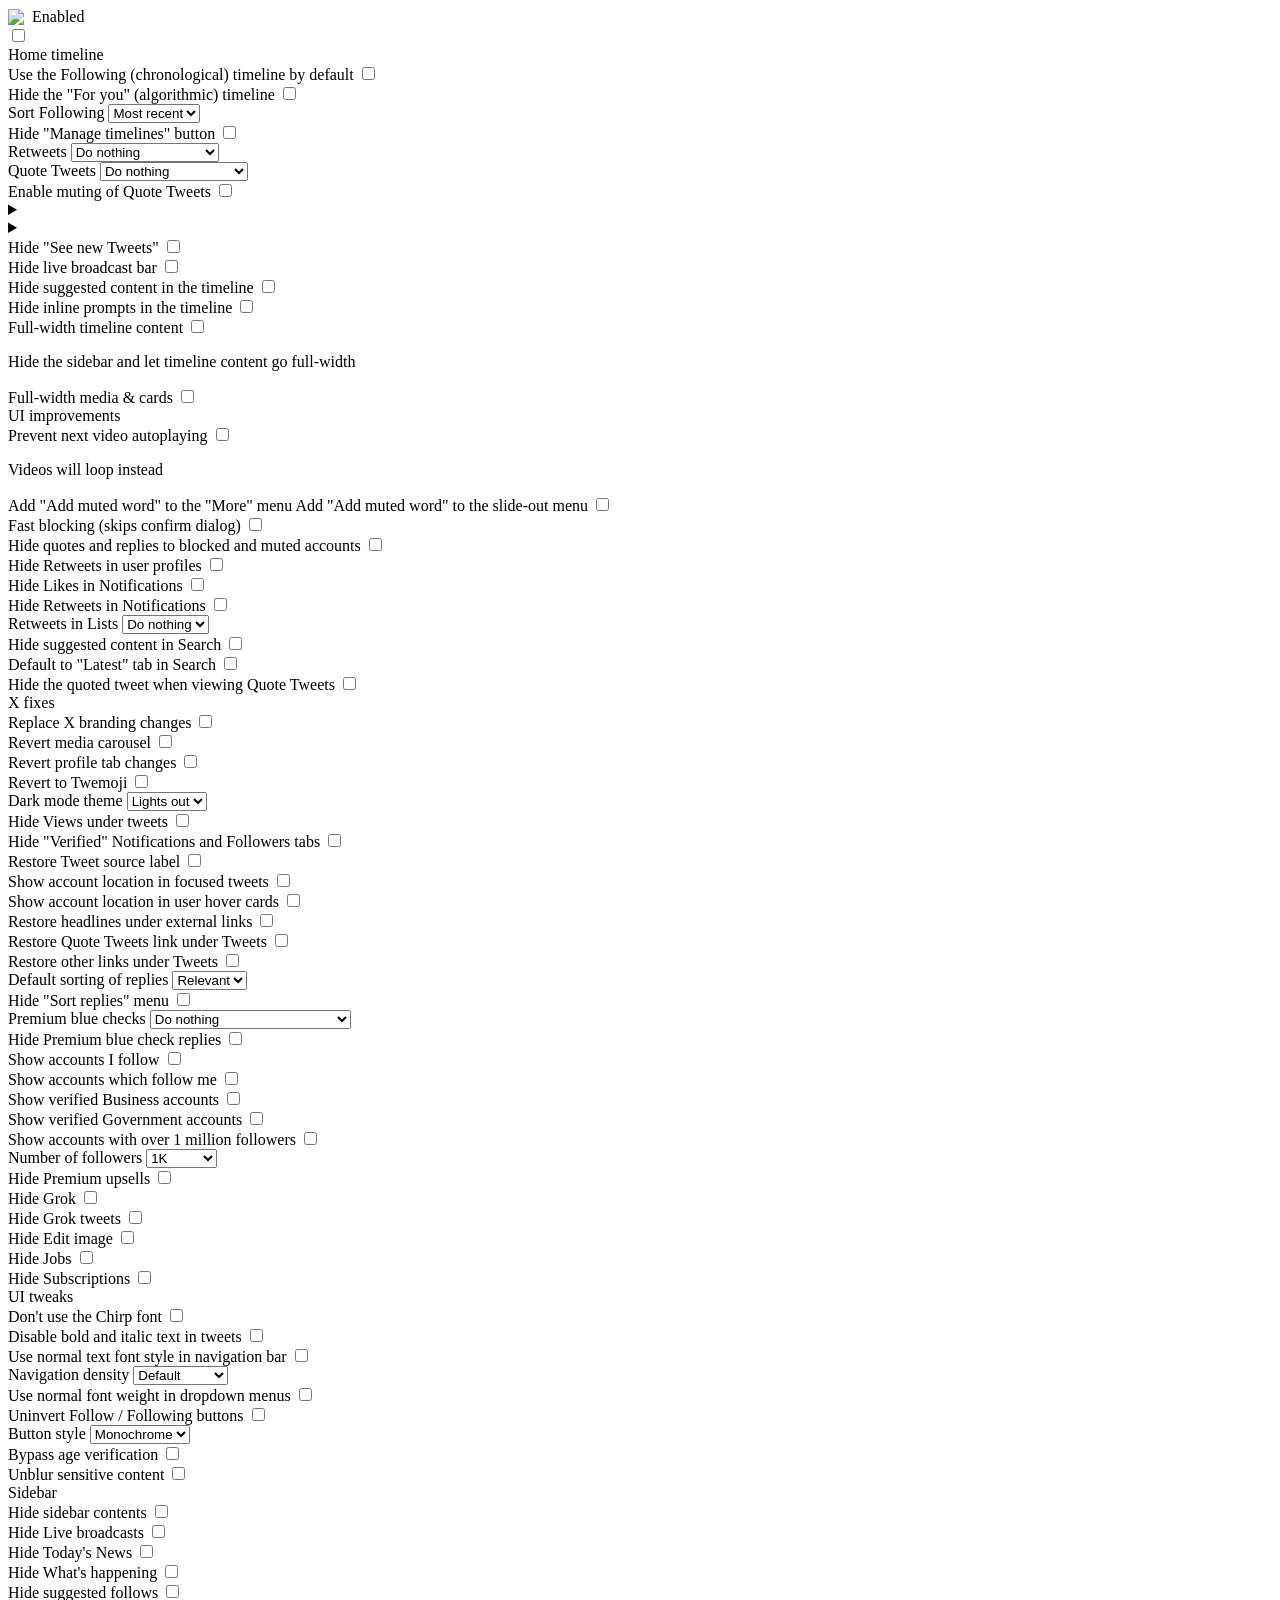
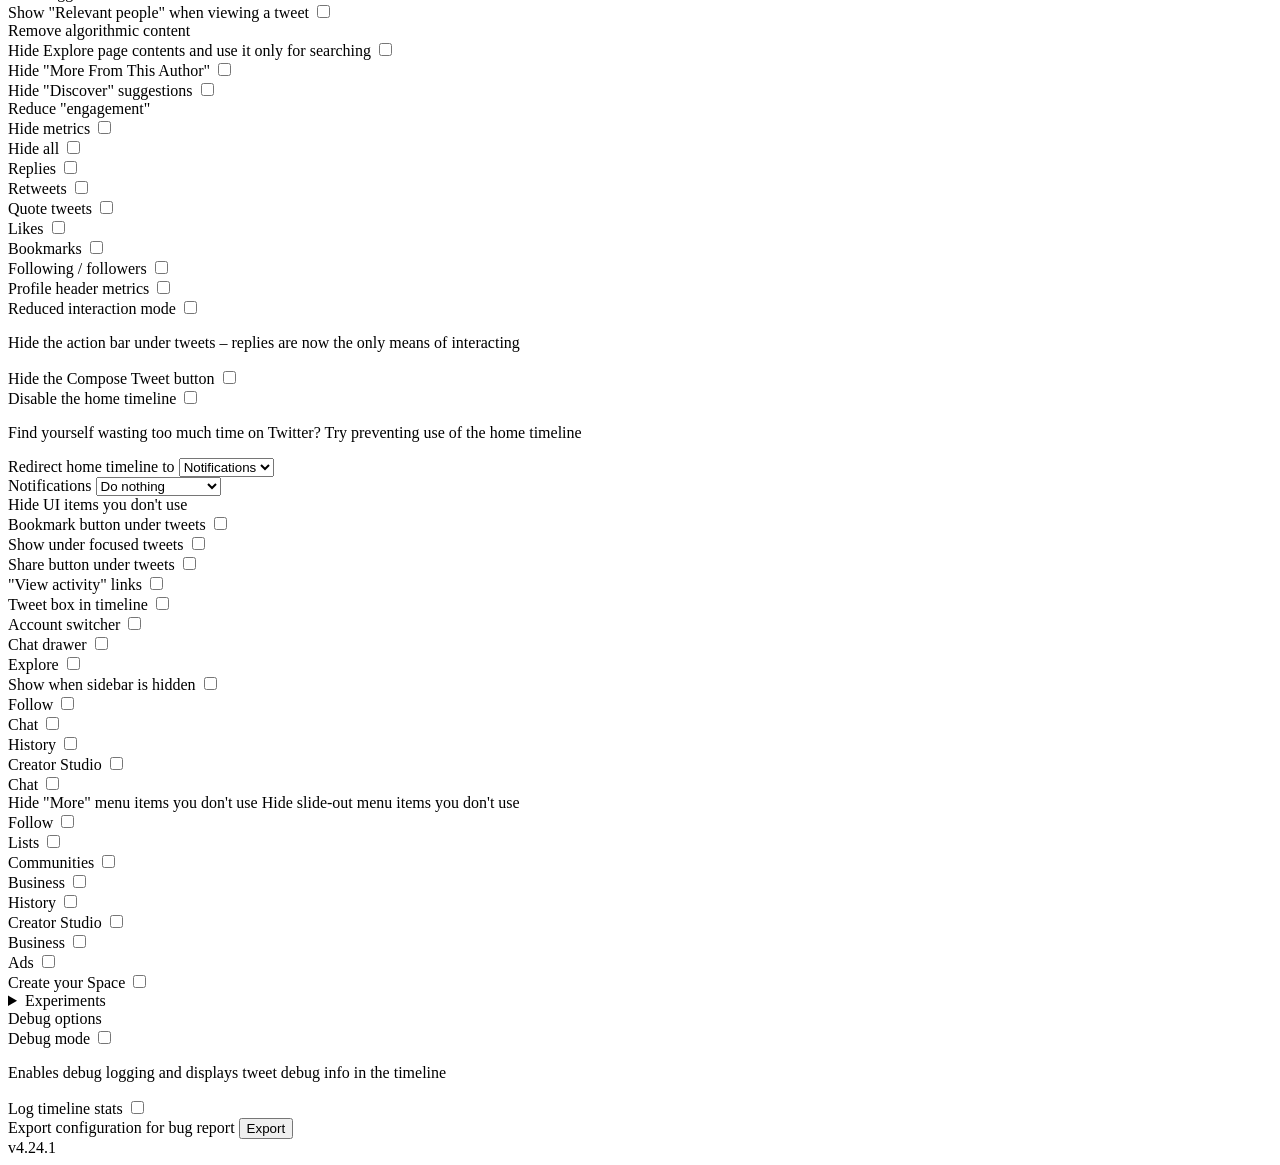
==== xlite-build/app/src/main/assets/cpft/options.html @ 46ffdbb6 "XLite v0.5 full Control Panel WebExtension" ====
<!DOCTYPE html>
<html lang="en">
<head>
  <meta charset="utf-8">
  <meta name="viewport" content="width=device-width, initial-scale=1">
  <title></title>
  <link rel="stylesheet" href="options.css">
</head>
<body>
  <form>
    <section class="group">
      <label class="checkbox" style="align-items: center;">
        <span style="display: flex; align-items: center; gap: .5em;">
          <img src="icons/icon.svg" class="icon">
          <span id="enabled">Enabled</span>
        </span>
        <input type="checkbox" name="enabled">
        <span class="toggle"></span>
      </label>
    </section>
    <section class="group labelled">
      <label id="homeTimelineOptionsLabel">
        Home timeline
      </label>
      <section class="checkbox">
        <label>
          <span id="alwaysUseLatestTweetsLabel">Use the Following (chronological) timeline by default</span>
          <input type="checkbox" name="alwaysUseLatestTweets">
          <span class="toggle"></span>
        </label>
        <section class="checkbox chronological">
          <label>
            <span id="hideForYouTimelineLabel">Hide the "For you" (algorithmic) timeline</span>
            <input type="checkbox" name="hideForYouTimeline">
            <span class="toggle"></span>
          </label>
        </section>
      </section>
      <section class="select">
        <label>
          <span id="sortFollowingLabel">Sort Following</span>
          <select name="sortFollowing">
            <option value="mostRecent">Most recent</option>
            <option value="popular">Popular</option>
            <option value="ignore">Do nothing</option>
          </select>
        </label>
      </section>
      <section class="checkbox">
        <label>
          <span id="hideManageTimelinesLabel">Hide "Manage timelines" button</span>
          <input type="checkbox" name="hideManageTimelines">
          <span class="toggle"></span>
        </label>
      </section>
      <section class="select">
        <label>
          <span id="retweetsLabel">Retweets</span>
          <select name="retweets">
            <option value="ignore">Do nothing</option>
            <option value="hide">Hide</option>
            <option value="separate">Show in separate tab</option>
          </select>
        </label>
      </section>
      <section class="select">
        <label>
          <span id="quoteTweetsLabel">Quote Tweets</span>
          <select name="quoteTweets">
            <option value="ignore">Do nothing</option>
            <option value="hide">Hide</option>
            <option value="separate">Show in separate tab</option>
          </select>
        </label>
      </section>
      <section class="checkbox">
        <label>
          <span id="mutableQuoteTweetsLabel">Enable muting of Quote Tweets</span>
          <input type="checkbox" name="mutableQuoteTweets">
          <span class="toggle"></span>
        </label>
        <details id="hideQuotesFromDetails">
          <summary><span id="hideQuotesFromLabel"></span></summary>
          <div id="hideQuotesFrom"></div>
        </details>
        <details id="mutedQuotesDetails">
          <summary><span id="mutedQuotesLabel"></span></summary>
          <div id="mutedQuotes"></div>
        </details>
      </section>
      <section class="checkbox">
        <label>
          <span id="hideSeeNewTweetsLabel">Hide "See new Tweets"</span>
          <input type="checkbox" name="hideSeeNewTweets">
          <span class="toggle"></span>
        </label>
      </section>
      <section class="checkbox mobile">
        <label>
          <span id="hideLiveBroadcastBarLabel">Hide live broadcast bar</span>
          <input type="checkbox" name="hideLiveBroadcastBar">
          <span class="toggle"></span>
        </label>
      </section>
      <section class="checkbox">
        <label>
          <span id="hideWhoToFollowEtcLabel">Hide suggested content in the timeline</span>
          <input type="checkbox" name="hideWhoToFollowEtc">
          <span class="toggle"></span>
        </label>
      </section>
      <section class="checkbox">
        <label>
          <span id="hideInlinePrompts">Hide inline prompts in the timeline</span>
          <input type="checkbox" name="hideInlinePrompts">
          <span class="toggle"></span>
        </label>
      </section>
      <section class="checkbox desktop">
        <label>
          <span id="fullWidthContentLabel">Full-width timeline content</span>
          <input type="checkbox" name="fullWidthContent">
          <span class="toggle"></span>
        </label>
        <p id="fullWidthContentInfo">
          Hide the sidebar and let timeline content go full-width
        </p>
        <section class="checkbox fullWidthContent">
          <label>
            <span id="fullWidthMediaLabel">Full-width media &amp; cards</span>
            <input type="checkbox" name="fullWidthMedia">
            <span class="toggle"></span>
          </label>
        </section>
      </section>
    </section>

    <section class="group labelled">
      <label id="uiImprovementsOptionsLabel">UI improvements</label>
      <section class="checkbox mobile">
        <label>
          <span id="preventNextVideoAutoplayLabel">Prevent next video autoplaying</span>
          <input type="checkbox" name="preventNextVideoAutoplay">
          <span class="toggle"></span>
        </label>
        <p id="preventNextVideoAutoplayInfo">
          Videos will loop instead
        </p>
      </section>
      <section class="checkbox">
        <label>
          <span id="addAddMutedWordMenuItemLabel_desktop" class="desktop">Add "Add muted word" to the "More" menu</span>
          <span id="addAddMutedWordMenuItemLabel_mobile" class="mobile">Add "Add muted word" to the slide-out menu</span>
          <input type="checkbox" name="addAddMutedWordMenuItem">
          <span class="toggle"></span>
        </label>
      </section>
      <section class="checkbox">
        <label>
          <span id="fastBlockLabel">Fast blocking (skips confirm dialog)</span>
          <input type="checkbox" name="fastBlock">
          <span class="toggle"></span>
        </label>
      </section>
      <section class="checkbox">
        <label>
          <span id="hideUnavailableQuoteTweetsLabel">Hide quotes and replies to blocked and muted accounts</span>
          <input type="checkbox" name="hideUnavailableQuoteTweets">
          <span class="toggle"></span>
        </label>
      </section>
      <section class="checkbox">
        <label>
          <span id="hideProfileRetweetsLabel">Hide Retweets in user profiles</span>
          <input type="checkbox" name="hideProfileRetweets">
          <span class="toggle"></span>
        </label>
      </section>
      <section class="checkbox">
        <label>
          <span id="hideNotificationLikesLabel">Hide Likes in Notifications</span>
          <input type="checkbox" name="hideNotificationLikes">
          <span class="toggle"></span>
        </label>
      </section>
      <section class="checkbox">
        <label>
          <span id="hideNotificationRetweetsLabel">Hide Retweets in Notifications</span>
          <input type="checkbox" name="hideNotificationRetweets">
          <span class="toggle"></span>
        </label>
      </section>
      <section class="select">
        <label>
          <span id="listRetweetsLabel">Retweets in Lists</span>
          <select name="listRetweets">
            <option value="ignore">Do nothing</option>
            <option value="hide">Hide</option>
          </select>
        </label>
      </section>
      <section class="checkbox">
        <label>
          <span id="hideSuggestedContentSearchLabel">Hide suggested content in Search</span>
          <input type="checkbox" name="hideSuggestedContentSearch">
          <span class="toggle"></span>
        </label>
      </section>
      <section class="checkbox">
        <label>
          <span id="defaultToLatestSearchLabel">Default to "Latest" tab in Search</span>
          <input type="checkbox" name="defaultToLatestSearch">
          <span class="toggle"></span>
        </label>
      </section>
      <section class="checkbox">
        <label>
          <span id="tweakQuoteTweetsPageLabel">Hide the quoted tweet when viewing Quote Tweets</span>
          <input type="checkbox" name="tweakQuoteTweetsPage">
          <span class="toggle"></span>
        </label>
      </section>
    </section>

    <section class="group labelled">
      <label id="xFixesLabel">X fixes</label>
      <section class="checkbox">
        <label>
          <span id="replaceLogoLabel">Replace X branding changes</span>
          <input type="checkbox" name="replaceLogo">
          <span class="toggle"></span>
        </label>
      </section>
      <section class="checkbox">
        <label>
          <span id="revertMediaCarouselLabel">Revert media carousel</span>
          <input type="checkbox" name="revertMediaCarousel">
          <span class="toggle"></span>
        </label>
      </section>
      <section class="checkbox">
        <label>
          <span id="revertProfileTabsLabel">Revert profile tab changes</span>
          <input type="checkbox" name="revertProfileTabs">
          <span class="toggle"></span>
        </label>
      </section>
      <section class="checkbox">
        <label>
          <span id="revertTwemojiLabel">Revert to Twemoji</span>
          <input type="checkbox" name="revertTwemoji">
          <span class="toggle"></span>
        </label>
      </section>
      <section class="select">
        <label>
          <span id="darkModeThemeLabel">Dark mode theme</span>
          <select name="darkModeTheme">
            <option value="lightsOut">Lights out</option>
            <option value="dim">Dim</option>
          </select>
        </label>
      </section>
      <section class="checkbox">
        <label>
          <span id="hideViewsLabel">Hide Views under tweets</span>
          <input type="checkbox" name="hideViews">
          <span class="toggle"></span>
        </label>
      </section>
      <section class="checkbox">
        <label>
          <span id="hideVerifiedNotificationsTabLabel">Hide "Verified" Notifications and Followers tabs</span>
          <input type="checkbox" name="hideVerifiedNotificationsTab">
          <span class="toggle"></span>
        </label>
      </section>
      <section class="checkbox">
        <label>
          <span id="restoreTweetSourceLabel">Restore Tweet source label</span>
          <input type="checkbox" name="restoreTweetSource">
          <span class="toggle"></span>
        </label>
      </section>
      <section class="checkbox">
        <label>
          <span id="addFocusedTweetAccountLocationLabel">Show account location in focused tweets</span>
          <input type="checkbox" name="addFocusedTweetAccountLocation">
          <span class="toggle"></span>
        </label>
      </section>
      <section class="checkbox desktop">
        <label>
          <span id="addUserHoverCardAccountLocationLabel">Show account location in user hover cards</span>
          <input type="checkbox" name="addUserHoverCardAccountLocation">
          <span class="toggle"></span>
        </label>
      </section>
      <section class="checkbox">
        <label>
          <span id="restoreLinkHeadlinesLabel">Restore headlines under external links</span>
          <input type="checkbox" name="restoreLinkHeadlines">
          <span class="toggle"></span>
        </label>
      </section>
      <section class="checkbox">
        <label>
          <span id="restoreQuoteTweetsLinkLabel">Restore Quote Tweets link under Tweets</span>
          <input type="checkbox" name="restoreQuoteTweetsLink">
          <span class="toggle"></span>
        </label>
      </section>
      <section class="checkbox">
        <label>
          <span id="restoreOtherInteractionLinksLabel">Restore other links under Tweets</span>
          <input type="checkbox" name="restoreOtherInteractionLinks">
          <span class="toggle"></span>
        </label>
      </section>
      <section class="select">
        <label>
          <span id="sortRepliesLabel">Default sorting of replies</span>
          <select name="sortReplies">
            <option value="relevant">Relevant</option>
            <option value="recent">Recent</option>
            <option value="liked">Likes</option>
          </select>
        </label>
      </section>
      <section class="checkbox">
        <label>
          <span id="hideSortRepliesMenuLabel">Hide "Sort replies" menu</span>
          <input type="checkbox" name="hideSortRepliesMenu">
          <span class="toggle"></span>
        </label>
      </section>
      <section class="select">
        <label>
          <span id="twitterBlueChecksLabel">Premium blue checks</span>
          <select name="twitterBlueChecks">
            <option value="ignore">Do nothing</option>
            <option id="twitterBlueChecksOption_replace" value="replace">Replace with Twitter Blue logo</option>
            <option value="hide">Hide</option>
          </select>
        </label>
      </section>
      <section class="checkbox">
        <label>
          <span id="hideTwitterBlueRepliesLabel">Hide Premium blue check replies</span>
          <input type="checkbox" name="hideTwitterBlueReplies">
          <span class="toggle"></span>
        </label>
        <section class="checkbox hidingTwitterBlueReplies">
          <label>
            <span id="showPremiumReplyFollowingLabel">Show accounts I follow</span>
            <input type="checkbox" name="showPremiumReplyFollowing">
            <span class="toggle"></span>
          </label>
        </section>
        <section class="checkbox hidingTwitterBlueReplies">
          <label>
            <span id="showPremiumReplyFollowedByLabel">Show accounts which follow me</span>
            <input type="checkbox" name="showPremiumReplyFollowedBy">
            <span class="toggle"></span>
          </label>
        </section>
        <section class="checkbox hidingTwitterBlueReplies">
          <label>
            <span id="showPremiumReplyBusinessLabel">Show verified Business accounts</span>
            <input type="checkbox" name="showPremiumReplyBusiness">
            <span class="toggle"></span>
          </label>
        </section>
        <section class="checkbox hidingTwitterBlueReplies">
          <label>
            <span id="showPremiumReplyGovernmentLabel">Show verified Government accounts</span>
            <input type="checkbox" name="showPremiumReplyGovernment">
            <span class="toggle"></span>
          </label>
        </section>
        <section class="checkbox group hidingTwitterBlueReplies">
          <label>
            <span id="showBlueReplyFollowersCountLabel">Show accounts with over 1 million followers</span>
            <input type="checkbox" name="showBlueReplyFollowersCount">
            <span class="toggle"></span>
          </label>
          <section class="select showingBlueReplyFollowersCount">
            <label>
              <span id="showBlueReplyFollowersCountAmountLabel">Number of followers</span>
              <select name="showBlueReplyFollowersCountAmount">
                <option value="1000">1K</option>
                <option value="10000">10K</option>
                <option value="100000">100K</option>
                <option value="1000000">1 million</option>
              </select>
            </label>
          </section>
        </section>
      </section>
      <section class="checkbox">
        <label>
          <span id="hideTwitterBlueUpsellsLabel">Hide Premium upsells</span>
          <input type="checkbox" name="hideTwitterBlueUpsells">
          <span class="toggle"></span>
        </label>
      </section>
      <section class="checkbox">
        <label>
          <span id="hideGrokLabel">Hide Grok</span>
          <input type="checkbox" name="hideGrokNav">
          <span class="toggle"></span>
        </label>
      </section>
      <section class="checkbox">
        <label>
          <span id="hideGrokTweetsLabel">Hide Grok tweets</span>
          <input type="checkbox" name="hideGrokTweets">
          <span class="toggle"></span>
        </label>
      </section>
      <section class="checkbox">
        <label>
          <span id="hideEditImageLabel">Hide Edit image</span>
          <input type="checkbox" name="hideEditImage">
          <span class="toggle"></span>
        </label>
      </section>
      <section class="checkbox">
        <label>
          <span id="hideJobsLabel">Hide Jobs</span>
          <input type="checkbox" name="hideJobsNav">
          <span class="toggle"></span>
        </label>
      </section>
      <section class="checkbox">
        <label>
          <span id="hideSubscriptionsLabel">Hide Subscriptions</span>
          <input type="checkbox" name="hideSubscriptions">
          <span class="toggle"></span>
        </label>
      </section>
    </section>

    <section class="group labelled">
      <label id="uiTweaksOptionsLabel">
        UI tweaks
      </label>
      <section class="checkbox">
        <label>
          <span id="dontUseChirpFontLabel">Don't use the Chirp font</span>
          <input type="checkbox" name="dontUseChirpFont">
          <span class="toggle"></span>
        </label>
      </section>
      <section class="checkbox">
        <label>
          <span id="disableTweetTextFormattingLabel">Disable bold and italic text in tweets</span>
          <input type="checkbox" name="disableTweetTextFormatting">
          <span class="toggle"></span>
        </label>
      </section>
      <section class="checkbox desktop">
        <label>
          <span id="navBaseFontSizeLabel">Use normal text font style in navigation bar</span>
          <input type="checkbox" name="navBaseFontSize">
          <span class="toggle"></span>
        </label>
      </section>
      <section class="select desktop">
        <label>
          <span id="navDensityLabel">Navigation density</span>
          <select name="navDensity">
            <option value="default">Default</option>
            <option value="comfortable">Comfortable</option>
            <option value="compact">Compact</option>
          </select>
        </label>
      </section>
      <section class="checkbox">
        <label>
          <span id="dropdownMenuFontWeightLabel">Use normal font weight in dropdown menus</span>
          <input type="checkbox" name="dropdownMenuFontWeight">
          <span class="toggle"></span>
        </label>
      </section>
      <section class="checkbox">
        <label>
          <span id="uninvertFollowButtonsLabel">Uninvert Follow / Following buttons</span>
          <input type="checkbox" name="uninvertFollowButtons">
          <span class="toggle"></span>
        </label>
        <section class="select uninvertedFollowButtons">
          <label>
            <span id="followButtonStyleLabel">Button style</span>
            <select name="followButtonStyle">
              <option value="monochrome" id="followButtonStyleOption_monochrome">Monochrome</option>
              <option value="themed" id="followButtonStyleOption_themed">Themed</option>
            </select>
          </label>
        </section>
      </section>
      <section class="checkbox">
        <label>
          <span id="bypassAgeVerificationLabel">Bypass age verification</span>
          <input type="checkbox" name="bypassAgeVerification">
          <span class="toggle"></span>
        </label>
      </section>
      <section class="checkbox">
        <label>
          <span id="unblurSensitiveContentLabel">Unblur sensitive content</span>
          <input type="checkbox" name="unblurSensitiveContent">
          <span class="toggle"></span>
        </label>
      </section>
    </section>

    <section class="group labelled desktop">
      <label id="sidebarLabel">Sidebar</label>
      <section class="checkbox desktop">
        <label>
          <span id="hideSidebarContentLabel">Hide sidebar contents</span>
          <input type="checkbox" name="hideSidebarContent">
          <span class="toggle"></span>
        </label>
        <section class="checkbox showingSidebarContent">
          <label>
            <span id="hideLiveBroadcastsLabel">Hide Live broadcasts</span>
            <input type="checkbox" name="hideLiveBroadcasts">
            <span class="toggle"></span>
          </label>
        </section>
        <section class="checkbox showingSidebarContent">
          <label>
            <span id="hideTodaysNewsLabel">Hide Today's News</span>
            <input type="checkbox" name="hideTodaysNews">
            <span class="toggle"></span>
          </label>
        </section>
        <section class="checkbox showingSidebarContent">
          <label>
            <span id="hideWhatsHappeningLabel">Hide What's happening</span>
            <input type="checkbox" name="hideWhatsHappening">
            <span class="toggle"></span>
          </label>
        </section>
        <section class="checkbox showingSidebarContent">
          <label>
            <span id="hideSuggestedFollowsLabel">Hide suggested follows</span>
            <input type="checkbox" name="hideSuggestedFollows">
            <span class="toggle"></span>
          </label>
        </section>
        <section class="checkbox hidingSuggestedFollows">
          <label>
            <span id="showRelevantPeopleLabel">Show "Relevant people" when viewing a tweet</span>
            <input type="checkbox" name="showRelevantPeople">
            <span class="toggle"></span>
          </label>
        </section>
      </section>
    </section>

    <section class="group labelled">
      <label id="reduceAlgorithmicContentOptionsLabel">Remove algorithmic content</label>
      <section class="checkbox">
        <label>
          <span id="hideExplorePageContentsLabel">Hide Explore page contents and use it only for searching</span>
          <input type="checkbox" name="hideExplorePageContents">
          <span class="toggle"></span>
        </label>
      </section>
      <section class="checkbox">
        <label>
          <span id="hideMoreFromThisAuthorLabel">Hide "More From This Author"</span>
          <input type="checkbox" name="hideMoreFromThisAuthor">
          <span class="toggle"></span>
        </label>
      </section>
      <section class="checkbox">
        <label>
          <span id="hideDiscoverSuggestionsLabel">Hide "Discover" suggestions</span>
          <input type="checkbox" name="hideMoreTweets">
          <span class="toggle"></span>
        </label>
      </section>
    </section>

    <section class="group labelled">
      <label id="reduceEngagementOptionsLabel">
        Reduce "engagement"
      </label>
      <section class="checkbox">
        <label>
          <span id="hideMetricsLabel">Hide metrics</span>
          <input type="checkbox" name="hideMetrics">
          <span class="toggle"></span>
        </label>
        <section class="group hidingMetrics">
          <label class="checkbox">
            <span id="hideAllMetricsLabel">Hide all</span>
            <input type="checkbox" name="hideAllMetrics">
            <span class="toggle"></span>
          </label>
          <section class="checkbox">
            <label>
              <span id="hideReplyMetricsLabel">Replies</span>
              <input type="checkbox" name="hideReplyMetrics">
              <span class="toggle"></span>
            </label>
          </section>
          <section class="checkbox">
            <label>
              <span id="hideRetweetMetricsLabel">Retweets</span>
              <input type="checkbox" name="hideRetweetMetrics">
              <span class="toggle"></span>
            </label>
          </section>
          <section class="checkbox">
            <label>
              <span id="hideQuoteTweetMetricsLabel">Quote tweets</span>
              <input type="checkbox" name="hideQuoteTweetMetrics">
              <span class="toggle"></span>
            </label>
          </section>
          <section class="checkbox">
            <label>
              <span id="hideLikeMetricsLabel">Likes</span>
              <input type="checkbox" name="hideLikeMetrics">
              <span class="toggle"></span>
            </label>
          </section>
          <section class="checkbox">
            <label>
              <span id="hideBookmarkMetricsLabel">Bookmarks</span>
              <input type="checkbox" name="hideBookmarkMetrics">
              <span class="toggle"></span>
            </label>
         </section>
          <section class="checkbox">
            <label>
              <span id="hideFollowingMetricsLabel">Following / followers</span>
              <input type="checkbox" name="hideFollowingMetrics">
              <span class="toggle"></span>
            </label>
          </section>
          <section class="checkbox">
            <label>
              <span id="hideProfileHeaderMetricsLabel">Profile header metrics</span>
              <input type="checkbox" name="hideTotalTweetsMetrics">
              <span class="toggle"></span>
            </label>
          </section>
        </section>
      </section>
      <section class="checkbox">
        <label>
          <span id="reducedInteractionModeLabel">Reduced interaction mode</span>
          <input type="checkbox" name="reducedInteractionMode">
          <span class="toggle"></span>
        </label>
        <p id="reducedInteractionModeInfo">
          Hide the action bar under tweets &ndash; replies are now the only means of interacting
        </p>
      </section>
      <section class="checkbox">
        <label>
          <span id="hideComposeTweetLabel">Hide the Compose Tweet button</span>
          <input type="checkbox" name="hideComposeTweet">
          <span class="toggle"></span>
        </label>
      </section>
      <section class="checkbox">
        <label>
          <span id="disableHomeTimelineLabel">Disable the home timeline</span>
          <input type="checkbox" name="disableHomeTimeline">
          <span class="toggle"></span>
        </label>
        <p id="disableHomeTimelineInfo">
          <span>Find yourself wasting too much time on Twitter? Try preventing use of the home timeline</span>
        </p>
        <section class="select disabledHomeTimeline">
          <label>
            <span id="disabledHomeTimelineRedirectLabel">Redirect home timeline to</span>
            <select name="disabledHomeTimelineRedirect">
              <option value="notifications" class="notificationsLabel" id="disabledHomeTimelineRedirectOption_notifications">Notifications</option>
              <option value="messages" id="disabledHomeTimelineRedirectOption_messages">Messages</option>
            </select>
          </label>
        </section>
      </section>
      <section class="select">
        <label>
          <span class="notificationsLabel">Notifications</span>
          <select name="hideNotifications">
            <option value="ignore">Do nothing</option>
            <option value="badges">Hide badges only</option>
            <option value="hide">Hide</option>
          </select>
        </label>
      </section>
    </section>

    <section class="group labelled">
      <label id="hideUnusedUiItemsOptionsLabel">
        Hide UI items you don't use
      </label>
      <section class="checkbox">
        <label>
          <span id="hideBookmarkButtonLabel">Bookmark button under tweets</span>
          <input type="checkbox" name="hideBookmarkButton">
          <span class="toggle"></span>
        </label>
        <section class="checkbox hidingBookmarkButton">
          <label>
            <span id="showBookmarkButtonUnderFocusedTweetsLabel">Show under focused tweets</span>
            <input type="checkbox" name="showBookmarkButtonUnderFocusedTweets">
            <span class="toggle"></span>
          </label>
        </section>
      </section>
      <section class="checkbox">
        <label>
          <span id="hideShareTweetButtonLabel">Share button under tweets</span>
          <input type="checkbox" name="hideShareTweetButton">
          <span class="toggle"></span>
        </label>
      </section>
      <section class="checkbox">
        <label>
          <span id="hideViewActivityLinksLabel">"View activity" links</span>
          <input type="checkbox" name="hideViewActivityLinks">
          <span class="toggle"></span>
        </label>
      </section>
      <section class="checkbox desktop">
        <label>
          <span id="hideTimelineTweetBoxLabel">Tweet box in timeline</span>
          <input type="checkbox" name="hideTimelineTweetBox">
          <span class="toggle"></span>
        </label>
      </section>
      <section class="checkbox desktop">
        <label>
          <span id="hideAccountSwitcherLabel">Account switcher</span>
          <input type="checkbox" name="hideAccountSwitcher">
          <span class="toggle"></span>
        </label>
      </section>
      <section class="checkbox desktop">
        <label>
          <span id="hideMessagesDrawerLabel">Chat drawer</span>
          <input type="checkbox" name="hideMessagesDrawer">
          <span class="toggle"></span>
        </label>
      </section>
      <section class="checkbox desktop">
        <label>
          <span id="hideExploreNavLabel">Explore</span>
          <input type="checkbox" name="hideExploreNav">
          <span class="toggle"></span>
        </label>
        <section class="checkbox hidingExploreNav">
          <label>
            <span id="hideExploreNavWithSidebarLabel">Show when sidebar is hidden</span>
            <input type="checkbox" name="hideExploreNavWithSidebar">
            <span class="toggle"></span>
          </label>
        </section>
      </section>
      <section class="checkbox desktop">
        <label>
          <span class="hideConnectNavLabel">Follow</span>
          <input type="checkbox" name="hideConnectNav">
          <span class="toggle"></span>
        </label>
      </section>
      <section class="checkbox desktop">
        <label>
          <span class="hideChatNavLabel">Chat</span>
          <input type="checkbox" name="hideChatNav">
          <span class="toggle"></span>
        </label>
      </section>
      <section class="checkbox desktop">
        <label>
          <span class="hideHistoryNavLabel">History</span>
          <input type="checkbox" name="hideHistoryNav">
          <span class="toggle"></span>
        </label>
      </section>
      <section class="checkbox desktop">
        <label>
          <span class="hideCreatorStudioNavLabel">Creator Studio</span>
          <input type="checkbox" name="hideCreatorStudioNav">
          <span class="toggle"></span>
        </label>
      </section>
      <section class="checkbox mobile">
        <label>
          <span class="hideChatNavLabel">Chat</span>
          <input type="checkbox" name="hideMessagesBottomNavItem">
          <span class="toggle"></span>
        </label>
      </section>
    </section>
    <section class="group labelled">
      <label>
        <span id="hideMoreSlideOutMenuItemsOptionsLabel_desktop" class="desktop">Hide "More" menu items you don't use</span>
        <span id="hideMoreSlideOutMenuItemsOptionsLabel_mobile" class="mobile">Hide slide-out menu items you don't use</span>
      </label>
      <section class="checkbox mobile">
        <label>
          <span class="hideConnectNavLabel">Follow</span>
          <input type="checkbox" name="hideConnectNav">
          <span class="toggle"></span>
        </label>
      </section>
      <section class="checkbox">
        <label>
          <span class="hideListsNavLabel">Lists</span>
          <input type="checkbox" name="hideListsNav">
          <span class="toggle"></span>
        </label>
      </section>
      <section class="checkbox">
        <label>
          <span class="hideCommunitiesNavLabel">Communities</span>
          <input type="checkbox" name="hideCommunitiesNav">
          <span class="toggle"></span>
        </label>
      </section>
      <section class="checkbox desktop">
        <label>
          <span class="hideBusinessNavLabel">Business</span>
          <input type="checkbox" name="hideBusinessNav">
          <span class="toggle"></span>
        </label>
      </section>
      <section class="checkbox mobile">
        <label>
          <span class="hideHistoryNavLabel">History</span>
          <input type="checkbox" name="hideHistoryNav">
          <span class="toggle"></span>
        </label>
      </section>
      <section class="checkbox mobile">
        <label>
          <span class="hideCreatorStudioNavLabel">Creator Studio</span>
          <input type="checkbox" name="hideCreatorStudioNav">
          <span class="toggle"></span>
        </label>
      </section>
      <section class="checkbox mobile">
        <label>
          <span class="hideBusinessNavLabel">Business</span>
          <input type="checkbox" name="hideBusinessNav">
          <span class="toggle"></span>
        </label>
      </section>
      <section class="checkbox">
        <label>
          <span id="hideAdsNavLabel">Ads</span>
          <input type="checkbox" name="hideAdsNav">
          <span class="toggle"></span>
        </label>
      </section>
      <section class="checkbox desktop">
        <label>
          <span id="hideSpacesNavLabel">Create your Space</span>
          <input type="checkbox" name="hideSpacesNav">
          <span class="toggle"></span>
        </label>
      </section>
    </section>

    <section>
      <details id="experiments">
        <summary id="experimentsOptionsLabel">
          Experiments
        </summary>
        <section class="group">
          <section class="textarea">
            <label id="customCssLabel" for="customCss">Custom CSS</label>
            <textarea id="customCss" rows="8"></textarea>
            <button type="button" id="saveCustomCss" class="saveAndApplyButton">Save and apply</button>
          </section>
        </section>
        <section class="checkbox">
          <label>
            <span id="tweakNewLayoutLabel">Tweak new layout</span>
            <input type="checkbox" name="tweakNewLayout">
            <span class="toggle"></span>
          </label>
          <p id="tweakNewLayoutInfo">
            Experimental - only enable if you have the new layout
          </p>
          <section class="checkbox desktop">
            <label>
              <span id="hideToggleNavigationLabel">Hide Toggle navigation</span>
              <input type="checkbox" name="hideToggleNavigation">
              <span class="toggle"></span>
            </label>
          </section>
        </section>
      </details>
    </section>

    <section class="group labelled debug">
      <label id="debugOptionsLabel">Debug options</label>
      <section class="checkbox">
        <label>
          <span id="debugLabel">Debug mode</span>
          <input type="checkbox" name="debug">
          <span class="toggle"></span>
        </label>
        <p id="debugInfo">Enables debug logging and displays tweet debug info in the timeline</p>
        <section class="checkbox debugging">
          <label>
            <span id="debugLogTimelineStatsLabel">Log timeline stats</span>
            <input type="checkbox" name="debugLogTimelineStats">
            <span class="toggle"></span>
          </label>
        </section>
      </section>
      <section>
        <label class="button">
          <span id="exportConfigLabel">Export configuration for bug report</span>
          <input type="button" value="Export" id="export-config">
        </label>
      </section>
    </section>

    <div id="version">v4.24.1<span id="debugCountdown"></span></div>
  </form>
  <script src="options.js"></script>
</body>
</html>
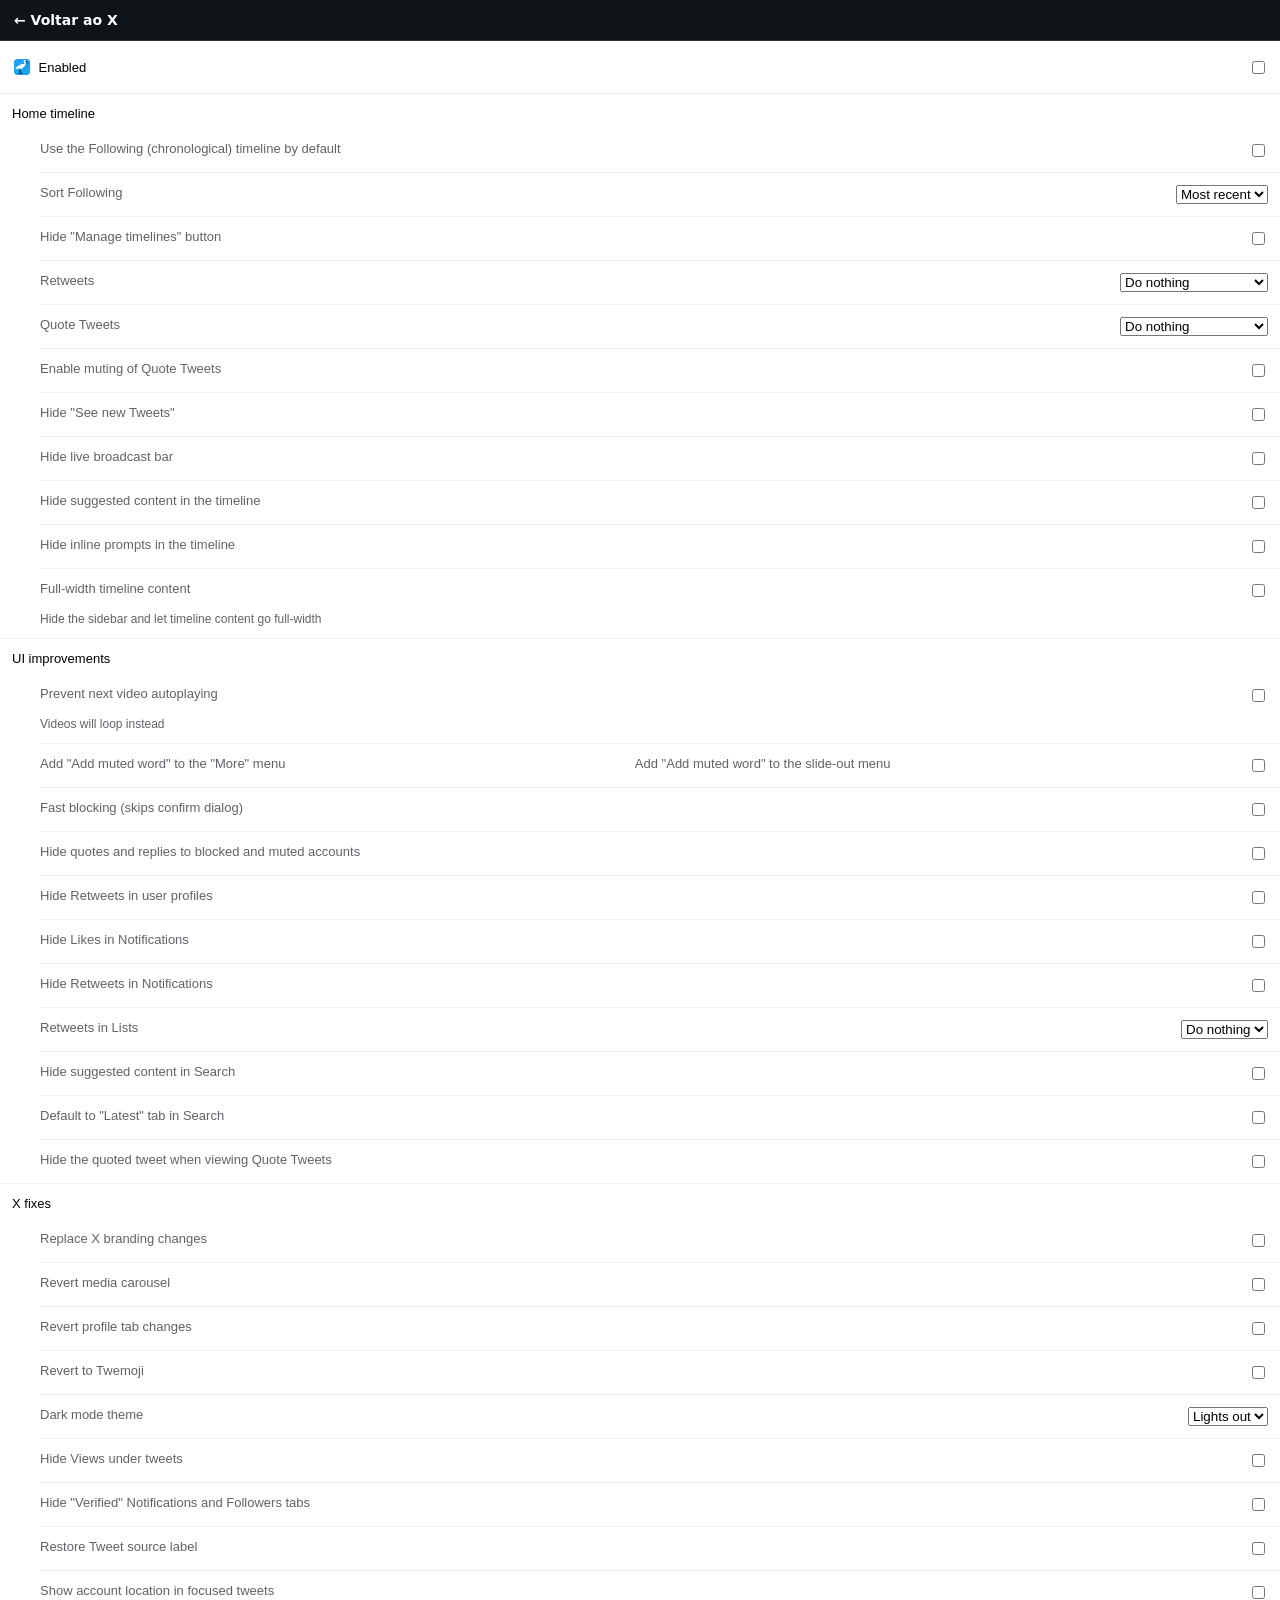
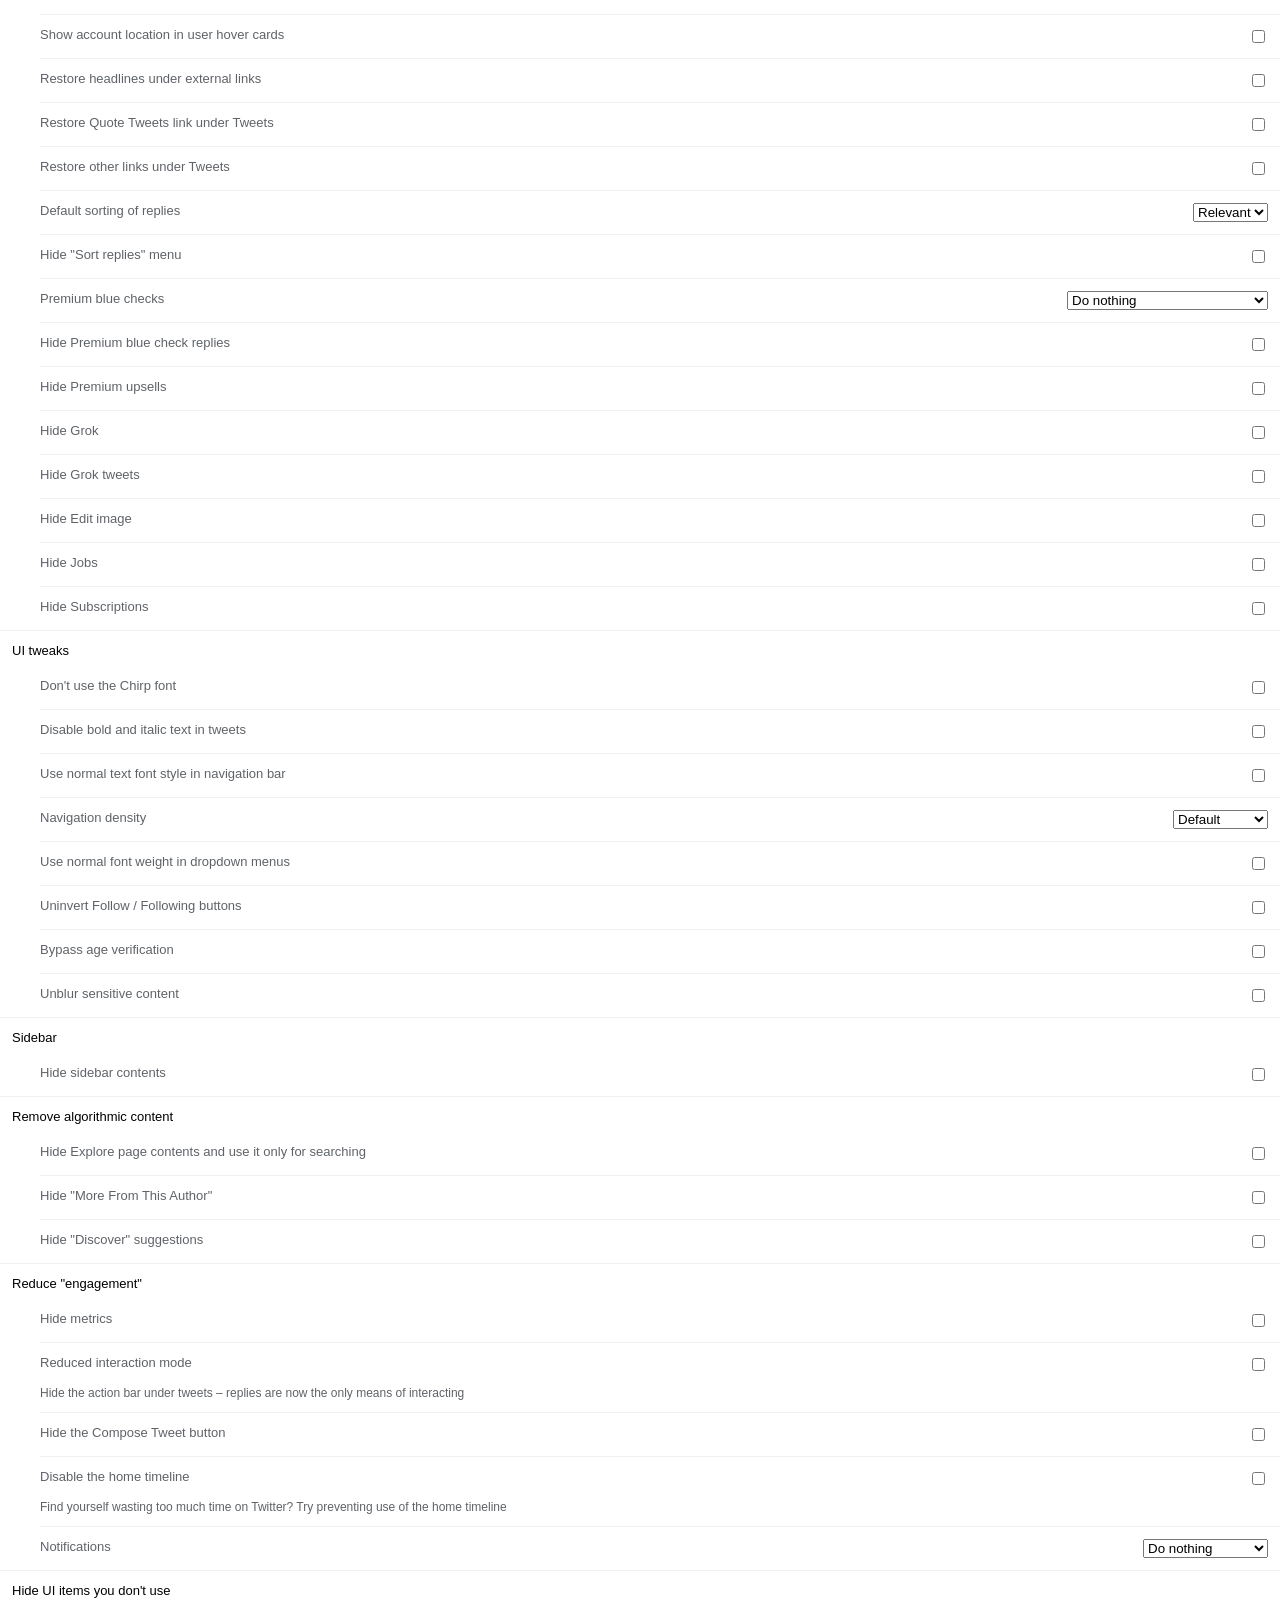
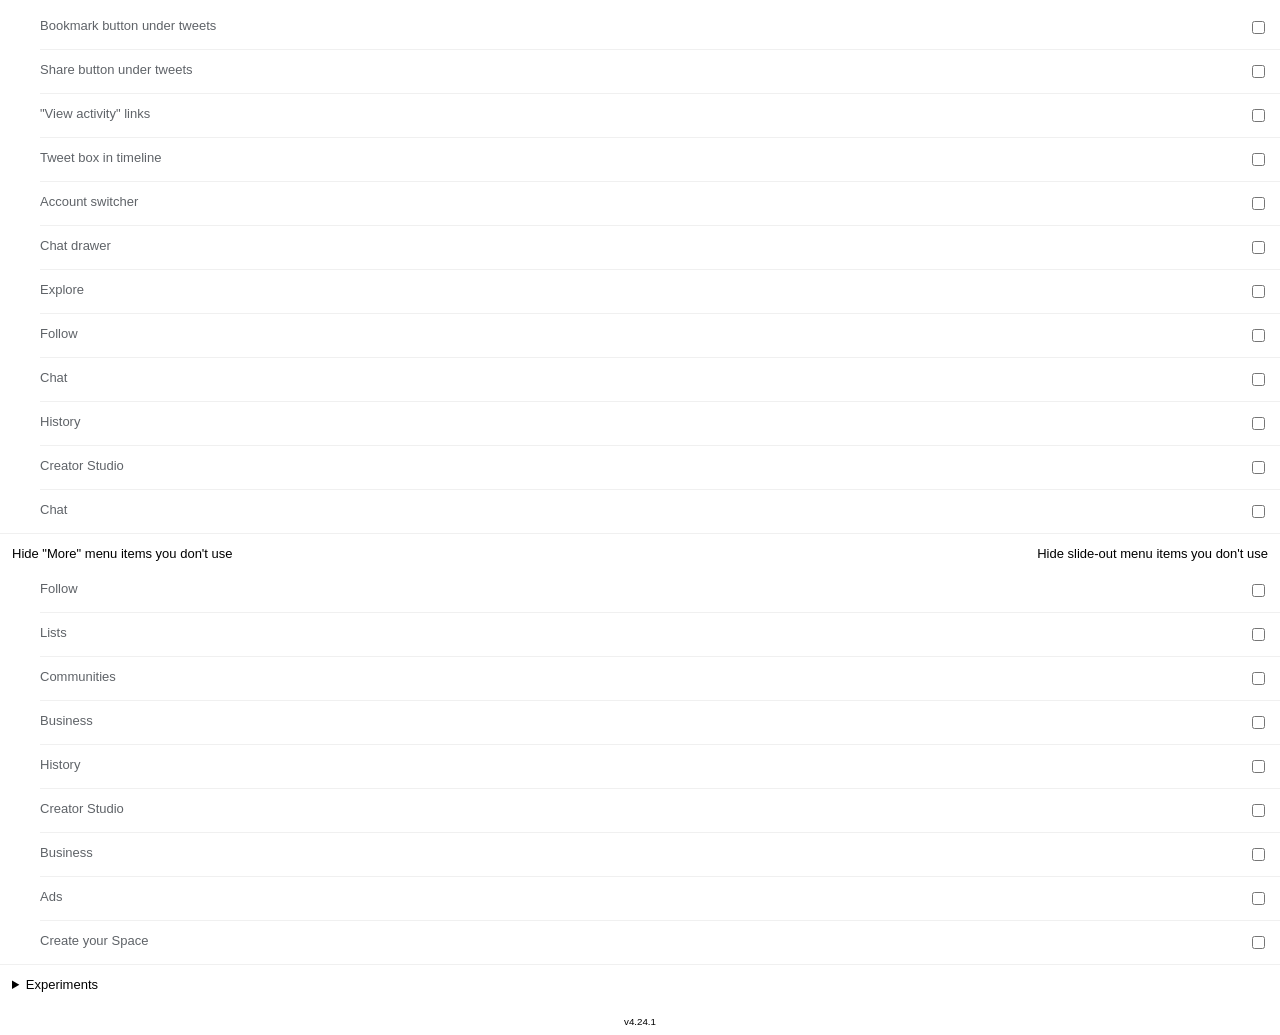
==== commit 267c9ae8: "Add return to X control to Control Panel options" ====
--- a/xlite-build/app/src/main/assets/cpft/options.html
+++ b/xlite-build/app/src/main/assets/cpft/options.html
@@ -7,6 +7,13 @@
   <link rel="stylesheet" href="options.css">
 </head>
 <body>
+  <a id="xlite-back-to-x" href="https://x.com/home" style="
+    position:sticky;top:0;z-index:9999;display:block;
+    margin:0 0 12px 0;padding:12px 14px;
+    background:#0f1419;color:#fff;text-decoration:none;
+    font:600 14px system-ui,sans-serif;border-bottom:1px solid #2f3336;">
+    ← Voltar ao X
+  </a>
   <form>
     <section class="group">
       <label class="checkbox" style="align-items: center;">
--- a/xlite-build/app/src/main/assets/cpft/options.css
+++ b/xlite-build/app/src/main/assets/cpft/options.css
@@ -0,0 +1,512 @@
+:root {
+  color-scheme: light dark;
+}
+
+body {
+  user-select: none;
+  padding: 0;
+  margin: 0;
+  /* XXX These are defaults for Chrome, do something else instead */
+  font-size: 13px;
+  font-family: Roboto, "Segoe UI", Tahoma, sans-serif;
+}
+
+body.browserAction {
+  min-width: 450px;
+}
+body.iOS.browserAction {
+  min-width: 0;
+}
+
+body.mobile .desktop,
+body.desktop .mobile,
+body.hidingNotifications #disabledHomeTimelineRedirectOption_notifications,
+body:not(.chronological) .chronological,
+body:not(.debug) .debug,
+body:not(.debugging) .debugging,
+body:not(.disabledHomeTimeline) .disabledHomeTimeline,
+body:not(.fullWidthContent) .fullWidthContent,
+body:not(.hidingBookmarkButton) .hidingBookmarkButton,
+body:not(.hidingExploreNav) .hidingExploreNav,
+body:not(.hidingMetrics) .hidingMetrics,
+body:not(.hidingQuotesFrom) #hideQuotesFromDetails,
+body:not(.hidingSuggestedFollows) .hidingSuggestedFollows,
+body:not(.hidingTwitterBlueReplies) .hidingTwitterBlueReplies,
+body:not(.iOS.safari) .toggle,
+body:not(.mutingQuotes) #mutedQuotesDetails,
+body:not(.showingBlueReplyFollowersCount) .showingBlueReplyFollowersCount,
+body:not(.showingSidebarContent) .showingSidebarContent,
+body:not(.tweakingNewLayout) .tweakingNewLayout,
+body:not(.uninvertedFollowButtons) .uninvertedFollowButtons {
+  display: none;
+}
+
+.icon {
+  height: 1.25rem;
+}
+
+body.macOS.safari .icon {
+  display: none;
+}
+
+body.iOS.safari .icon {
+  height: 1.75rem;
+}
+
+body.disabled .icon {
+  filter: grayscale(100%);
+}
+
+body.disabled form > section ~ section {
+  visibility: hidden;
+}
+
+body.disabled:not(.safari) form > section {
+  border-bottom: 1px solid var(--border-color);
+}
+
+label:not([for]) {
+  display: flex;
+  justify-content: space-between;
+  align-items: flex-start;
+  padding: 4px 12px;
+  margin: 8px 0;
+  cursor: pointer;
+}
+
+label.button button {
+  margin-left: 12px;
+}
+
+summary {
+  padding-left: 12px;
+  padding-top: 4px;
+  padding-bottom: 4px;
+  margin-top: 8px;
+  margin-bottom: 8px;
+  cursor: pointer;
+}
+
+input[type=checkbox],
+select {
+  cursor: pointer;
+}
+
+input[type=checkbox] {
+  margin-left: 12px;
+  flex-shrink: 0;
+}
+
+section.group > label:not(.checkbox) {
+  cursor: default;
+}
+
+section:not(:first-of-type) {
+  border-top: 1px solid #f0f0f0;
+}
+
+section.group > section {
+  margin-left: 40px;
+}
+
+section.group > label {
+  margin-bottom: 12px;
+}
+
+section.group > section > * {
+  color: rgb(95, 99, 104);
+  padding-left: 0;
+}
+
+section.group > p {
+  margin: 0 0 12px 40px;
+  font-size: 12px;
+}
+
+section.group > section > p {
+  margin: 0 60px 12px 0;
+  font-size: 12px;
+}
+
+section.textarea {
+  display: flex;
+  justify-content: space-between;
+  padding: 4px 12px 4px 0;
+  margin: 8px 0;
+  flex-direction: column;
+  align-items: stretch;
+  gap: 12px;
+}
+
+section.textarea button {
+  text-align: center;
+}
+
+textarea {
+  resize: vertical;
+}
+/* Prevent zooming */
+body.iOS.safari textarea {
+  font-size: 16px;
+}
+
+#mutedQuotes p {
+  white-space: pre-line;
+}
+
+#version {
+  text-align: center;
+  font-size: 75%;
+  margin-top: 12px;
+  margin-bottom: 8px;
+}
+body.disabled #version {
+  display: none;
+}
+
+/* Firefox overrides */
+@-moz-document url-prefix() {
+  body {
+    font-family: inherit;
+    font-size: 15px;
+  }
+  body.browserAction {
+    min-width: auto;
+    max-width: 450px;
+  }
+  section:not(:first-of-type) {
+    border-color: #d7d7db;
+  }
+  section.group > p,
+  section.group > section > * {
+    color: rgb(91, 91, 102);
+  }
+  section.group > p,
+  section.group > section > p {
+    font-size: 14px;
+  }
+}
+
+/* Edge overrides */
+body.edge {
+  font-family: "system-ui", sans-serif;
+  font-size: 14px;
+}
+body.edge section:not(:first-of-type) {
+  border-color: #B6B6B6;
+}
+body.edge section.group > label {
+  font-weight: 600;
+}
+body.edge section.group > p,
+body.edge section.group > section > * {
+  color: #767676;
+}
+
+/* Safari overrides */
+body.safari {
+  font-family: system-ui;
+  -webkit-user-select: none;
+}
+
+/* Safari overrides (macOS) */
+body.macOS.safari form {
+  padding: 4px 0;
+}
+/* Space option groups */
+body.macOS.safari form > section:not(:first-of-type) {
+  margin-top: 20px;
+}
+/* Add colons to option group labels */
+body.macOS.safari form > section.group > label:not(.checkbox)::after {
+  content: ":";
+}
+body.macOS.safari form > section.group > label {
+  margin-bottom: 0;
+}
+/* Indent options to align with the toggle all checkbox if there is one */
+body.macOS.safari section.group > section {
+  margin-left: 32px;
+}
+/* Align option group help text with options */
+body.macOS.safari form > section.group > p {
+  margin: 12px 12px 12px 32px;
+}
+/* Don't display dividing lines between option groups or options */
+body.macOS.safari section {
+  border-top: none;
+}
+/* Indent nested options to align with checkbox labels */
+body.macOS.safari section.group > section > section {
+  margin-left: 8px;
+}
+/* Put controls next to their labels... */
+body.macOS.safari label {
+  justify-content: start;
+  align-items: center;
+  padding-top: 0;
+  padding-bottom: 0;
+}
+/* ...except for muted quotes' Unmute button */
+body.macOS.safari label.mutedQuote {
+  justify-content: space-between;
+}
+/* Put checkboxes before their labels */
+body.macOS.safari section.checkbox > label,
+body.macOS.safari label.checkbox {
+  flex-direction: row-reverse;
+}
+body.macOS.safari input[type=checkbox] {
+  margin-left: 0;
+  margin-right: 6px;
+}
+/* Put a period between labels and their buttons. */
+body.macOS.safari label.button :is(div, span) {
+  margin-right: 6px
+}
+body.macOS.safari label.button span::after {
+  content: ".";
+}
+/* Add colons to dropdown labels */
+body.macOS.safari section.select label {
+  display: block;
+}
+body.macOS.safari section.select span::after {
+  content: ": ";
+  display: inline-block
+}
+/* Align help text with checkbox labels */
+body.macOS.safari section.checkbox > p {
+  margin-left: 20px;
+  margin-right: 12px;
+}
+body.macOS.safari p {
+  color: rgb(123, 123, 123) !important;
+}
+body.macOS.safari section.group > section > * {
+  color: inherit;
+}
+
+/* Safari overrides (iOS) */
+body.iOS.safari {
+  background-color: rgb(240, 240, 245);
+  padding: 18px;
+  font-size: inherit;
+}
+body.iOS.safari label {
+  /* Prevent flash when labels are tapped */
+  -webkit-tap-highlight-color: transparent;
+  padding-left: 0;
+  padding-right: 18px;
+}
+/* Option groups should contain their options in a rounded box */
+body.iOS.safari form > section {
+  background-color: white;
+  border-radius: 10px;
+  padding-left: 18px;
+  padding-bottom: 1px;
+  padding-top: 1px;
+  border-top: none !important;
+}
+body.iOS.safari form > section:not(:first-of-type) {
+  margin-top: 34px;
+}
+/* All options should have a dividing line */
+body.iOS.safari section.group section {
+  border-top: 1px solid rgb(236, 236, 237);
+}
+/* Options should not be indented by default */
+body.iOS.safari section.group > section {
+  margin-left: 0;
+}
+/* Groups which have a toggle for all their options should indent their options */
+body.iOS.safari section.group > label.checkbox ~ section,
+/* Nested groups should indent their options */
+body.iOS.safari section.group > section.group > section {
+  margin-left: 18px;
+}
+/* Labelled option groups should display their label above the box */
+body.iOS.safari form > section.labelled {
+  position: relative;
+  margin-top: 46px;
+}
+body.iOS.safari form > section:first-child.labelled {
+  margin-top: 12px;
+}
+body.iOS.safari form > section.labelled > label {
+  position: absolute;
+  top: -32px;
+  text-transform: uppercase;
+  font-size: 75%;
+  color: rgb(133, 133, 135);
+}
+body.iOS.safari form > section.labelled > label + section,
+body.iOS.safari form > section.labelled > label + section.desktop + section {
+  border-top: none;
+}
+body.iOS.safari form > section.labelled > label + p {
+  margin-top: 12px;
+  margin-left: 0;
+}
+/* A checkbox options with nested options should indent their names */
+body.iOS.safari section.checkbox > section:not(.group) > label {
+  padding-left: 18px
+}
+/* A checkbox option with nested group should indent it */
+body.iOS.safari section.checkbox > section.group {
+  margin-left: 18px
+}
+body.iOS.safari summary {
+  padding-left: 0;
+}
+body.iOS.safari p {
+  font-size: inherit !important;
+  color: rgb(95, 99, 104) !important;
+  margin-right: 18px;
+}
+body.iOS.safari section.group > section > * {
+  color: inherit;
+}
+
+/* iOS-style toggles */
+body.iOS.safari .checkbox input[type="checkbox"] {
+  position: absolute;
+  overflow: hidden;
+  clip: rect(0 0 0 0);
+  height: 1px;
+  width: 1px;
+  margin: -1px;
+  padding: 0;
+  border: 0;
+}
+body.iOS.safari .checkbox .toggle {
+  position: relative;
+  display: inline-block;
+  min-width: 46px;
+  height: 26px;
+  background-color: #e6e6e6;
+  border-radius: 23px;
+  vertical-align: text-bottom;
+  transition: all 0.3s linear;
+  margin-left: 8px;
+}
+body.iOS.safari .checkbox .toggle::before {
+  content: "";
+  position: absolute;
+  left: 0;
+  width: 42px;
+  height: 22px;
+  background-color: #fff;
+  border-radius: 11px;
+  transform: translate3d(2px, 2px, 0) scale3d(1, 1, 1);
+  transition: all 0.25s linear;
+}
+body.iOS.safari .checkbox .toggle::after {
+  content: "";
+  position: absolute;
+  left: 0;
+  width: 22px;
+  height: 22px;
+  background-color: #fff;
+  border-radius: 11px;
+  box-shadow: 0 2px 2px rgba(0, 0, 0, 0.24);
+  transform: translate3d(2px, 2px, 0);
+  transition: all 0.2s ease-in-out;
+}
+body.iOS.safari .checkbox label:active .toggle::after,
+body.iOS.safari label.checkbox:active .toggle:after {
+  width: 28px;
+  transform: translate3d(2px, 2px, 0);
+}
+body.iOS.safari .checkbox label:active input:checked + .toggle::after,
+body.iOS.safari label.checkbox:active input:checked + .toggle::after {
+  transform: translate3d(16px, 2px, 0);
+}
+body.iOS.safari input:checked + .toggle {
+  background-color: #4BD763;
+}
+body.iOS.safari input:checked + .toggle::before {
+  transform: translate3d(18px, 2px, 0) scale3d(0, 0, 0);
+}
+body.iOS.safari input:checked + .toggle::after {
+  transform: translate3d(22px, 2px, 0);
+}
+body.iOS.safari .checkbox input:focus + .toggle {
+  outline: 5px auto Highlight;
+  outline: 5px auto -webkit-focus-ring-color;
+}
+
+/* Dark mode overrides */
+@media (prefers-color-scheme: dark) {
+  body {
+    background-color: #292a2d;
+    color: #e8eaed;
+  }
+  section:not(:first-of-type) {
+    border-color: #3f4042;
+  }
+  section.group > p,
+  section.group > section > * {
+    color: rgb(154, 160, 166);
+  }
+
+  /* Edge dark mode overrides */
+  body.edge {
+    background-color: #3B3B3B;
+    color: #A7A7A7;
+  }
+  body.edge section.group > label {
+    color: #fff;
+  }
+  body.edge section:not(:first-of-type) {
+    border-color: #737373;
+  }
+  body.edge section.group > p,
+  body.edge section.group > section > * {
+    color: #A7A7A7;
+  }
+
+  /* Firefox dark mode overrides */
+  @-moz-document url-prefix() {
+    body {
+      background-color: #23222b;
+    }
+    section:not(:first-of-type) {
+      border-color: #4e4d54;
+    }
+    section.group > p,
+    section.group > section > * {
+      color: rgb(191, 191, 201);
+    }
+  }
+
+  /* Safari dark mode overrides */
+  body.macOS.safari p {
+    color: rgb(184, 184, 184) !important;
+  }
+  body.iOS.safari {
+    background-color: rgb(0, 0, 0);
+  }
+  body.iOS.safari form > section {
+    background-color: rgb(28, 28, 30);
+  }
+  body.iOS.safari form > section.labelled > label {
+    color: rgb(115, 115, 121);
+  }
+  body.iOS.safari section.group section {
+    border-color: rgb(35, 35, 37);
+  }
+  body.iOS.safari p {
+    color: rgb(132, 132, 138) !important;
+  }
+  body.iOS.safari .checkbox .toggle {
+    background-color: rgb(57, 57, 61);
+  }
+  body.iOS.safari .checkbox .toggle::before {
+    background-color: rgb(57, 57, 61);
+  }
+}
+
+.mb-0 {
+  margin-bottom: 0 !important;
+}
